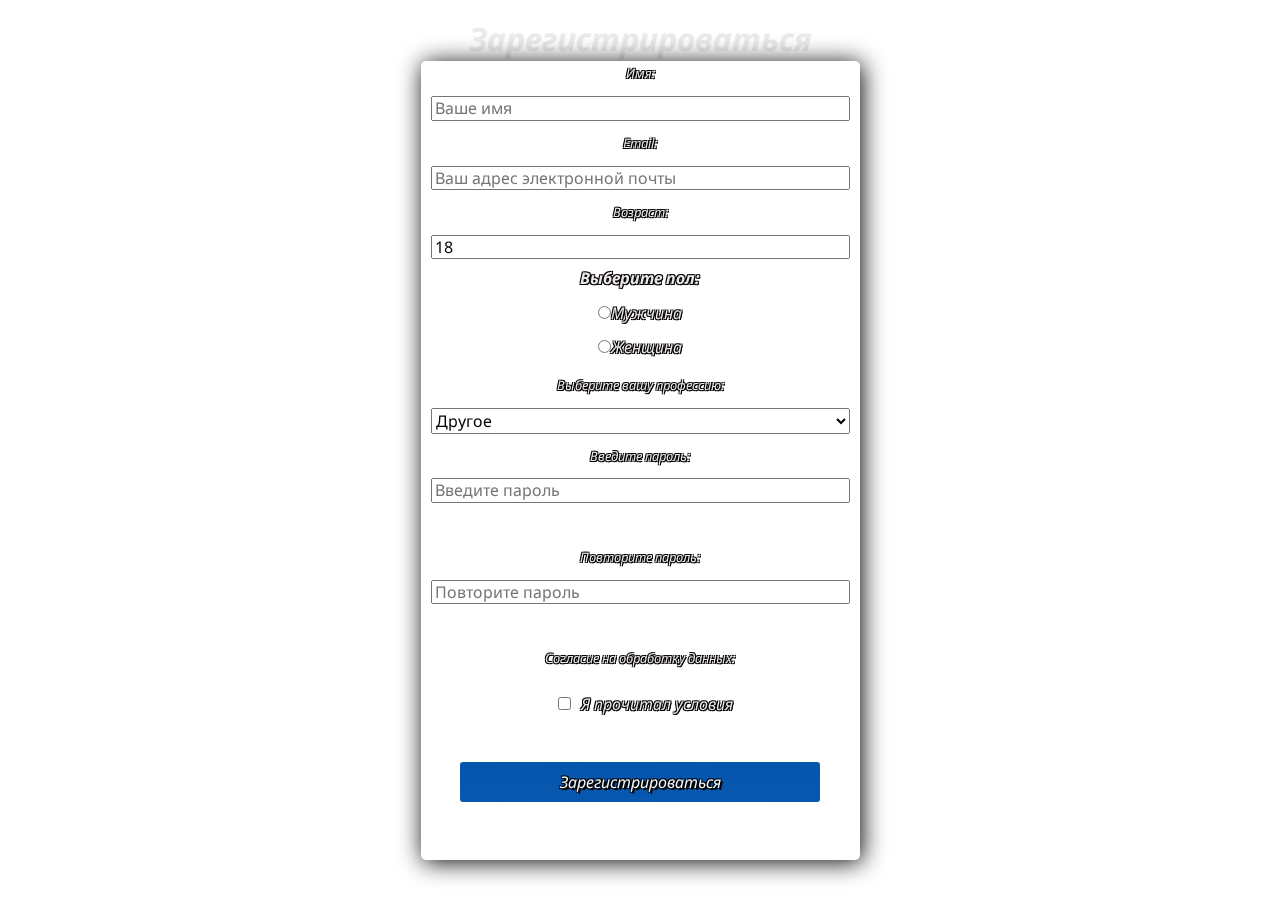
==== form/index.html @ 737b3307 "start js" ====
<!DOCTYPE html>
<html lang="ru">
<head>
    <meta charset="UTF-8">
    <meta http-equiv="X-UA-Compatible" content="IE=edge">
    <meta name="viewport" content="width=device-width, initial-scale=1.0">
    <title>Форма регистрации</title>
    <link href="https://fonts.googleapis.com/css2?family=Lora:ital,wght@0,400;0,500;0,600;0,700;1,400;1,500;1,600;1,700&family=Noto+Sans:ital,wght@0,100;0,200;0,300;0,400;1,100;1,200;1,300;1,400&display=swap" rel="stylesheet">
    <link rel="stylesheet" href="./assets/normalize.css">
    <link rel="stylesheet" href="./assets/index.css">
</head>
<body>
    <section class="registration wrapper">
        <div class="header">
        <h1 class="header__title">Зарегистрироваться</h1>
    </div>
    <form name="regictrationForm" action="" novalidate class="form">
        <label for="name" class="label">Имя:</label>
        <input class="user-info" id="name" name="name"  minlength="2" maxlength="20" required placeholder="Ваше имя">
        <label for="email" class="label">Email:</label>
        <input class="user-email" id="email" name="email" required placeholder="Ваш адрес электронной почты" pattern="([a-zA-Z0-9._-]+@[a-zA-Z0-9._-]+\.[a-zA-Z0-9_-]+)">
        <span class="error-message" id="age-error"></span>
        <label for="age" class="label">Возраст:</label>
        <input type="number" id="age" value="18" size="3" class="user-age" name="num" min="10" max="100" required placeholder="Введите ваш возраст">
        <div class="select-container">
        <label for="gender" class="label-select"><b>Выберите пол:</b></label>
        <p><input class="gender-input" id="man" name="gender" type="radio" value="man">Мужчина</p>
        <p><input class="gender-input" id="woman" name="gender" type="radio" value="woman">Женщина</p>
    </div>
        <label class="label" for="profession">Выберите вашу профессию:</label>
        <select class="select-input" id="profession"  class="profession" name="profession" required placeholder="Выберите вашу профессию">
            <option class="select__option" value="option1">Врач</option>
            <option class="select__option" value="option2">Программист</option>
            <option class="select__option" value="option3">Учитель</option>
            <option class="select__option" value="option4">Дизайнер</option>
            <option class="select__option" value="option5">Инженер</option>
            <option class="select__option" value="option6">Продавец</option>
            <option class="select__option" value="option7" selected disabled>Другое</option>
        </select>
        <div class="password-container">
        <label class="label" for="password">Введите пароль:</label>
        <input id="password" type="password" required  minlength="8" size="40" name="password" placeholder="Введите пароль" pattern="/(?=.*[0-9])(?=.*[!@#$%^&*])(?=.*[a-z])(?=.*[A-Z])[0-9a-zA-Z!@#$%^&*]{6,}/g"></p>
        <label class="label" for="password">Повторите пароль:</label>
        <input id="password" type="password" required  minlength="8" size="40" name="password" placeholder="Повторите пароль" pattern="/(?=.*[0-9])(?=.*[!@#$%^&*])(?=.*[a-z])(?=.*[A-Z])[0-9a-zA-Z!@#$%^&*]{6,}/g"></p>
    </div>
        <label class="label" for="checkbox">Согласие на обработку данных:</label>
        <p><input id="checkbox" type="checkbox" name="checkbox">Я прочитал условия</p>
        <p><input class="btn" type="submit"  name="submit" value="Зарегистрироваться"></p>
        <p class="error"></p>
</form>
</section>

    <script src="./assets/index.js"></script>
</body>
</html>
---- form/assets/index.css ----
html {
    box-sizing: border-box;
  }
  *,
  *::before,
  *::after {
    -webkit-box-sizing: inherit;
    box-sizing: inherit;
  }
  body {
    font-family: 'Noto Sans', sans-serif;
    background-image: url(/assets/bg-img.jpg);
    background-size: cover;
    display: flex;
    flex-direction: column;
    justify-content: space-between;

  }
  .wrapper {
    max-width: 1300px;
    margin: 0 auto;
    padding: 0 15px;
  }

  .header{
    max-width: 1300px;
    height: 40px;
    background-color: transparent;
  }
.header__title{
  text-align: center;
  color: rgb(236, 235, 235);
  font-family: 'Noto Sans', sans-serif;
  font-style: italic;
}
.form{
  text-align: center;
  margin: 0px auto;
  color: rgb(236, 230, 230);
  display: flex;
  flex-direction: column;
  border-radius: 5px;
  font-family: 'Noto Sans', sans-serif;
  font-style: italic;
  box-shadow: 2px 2px 25px 0 #040404;
  backdrop-filter: blur(10px);
  text-shadow:
  1px  1px 0 #000,
  -1px -1px 0 #000,
  1px -1px 0 #000,
  -1px  1px 0 #000,
  1px  1px 0 #000;
}
.label{
  padding: 5px;
  font-size: 13px;
}
.label-select{
  margin: 0px;
}
.gender-input{
  margin: 0px;
}
input, select{
  margin: 10px;
}
.select__option{
  box-shadow: 2px 2px 25px 0 #040404;
  border-radius: 5px;
  font-style: italic;
  font-family: 'Noto Sans', sans-serif;
  background-color: transparent;
}

.password-container{
  display: flex;
  flex-direction: column;
}
.btn{
  font-style: italic;
  font-family: 'Noto Sans', sans-serif;
  cursor: pointer;
  border: none;
  border-radius: 3px;
  height: 40px;
  width: 360px;
  color: aliceblue;
  text-shadow:
  2px  2px 0 #000,
  -1px -1px 0 #000,
  1px -1px 0 #000,
  -1px  1px 0 #000,
  1px  1px 0 #000;
  background-image: url(./bg-btn.JPG);
}
.btn:hover{
  opacity: 0.8;
  border: 1px solid #0d046c;
}
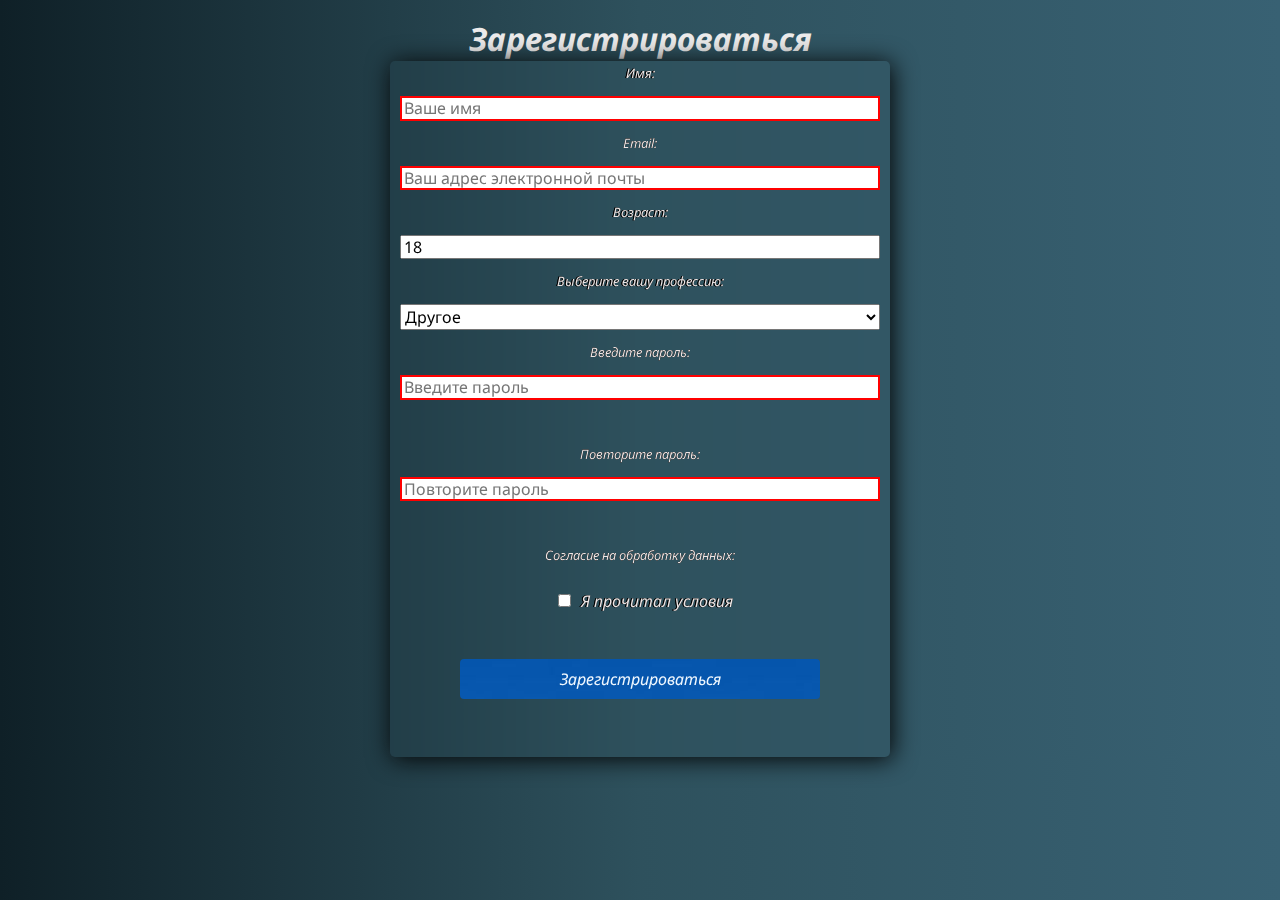
==== commit 71a8a4bd: "add correct password pattern" ====
--- a/form/index.html
+++ b/form/index.html
@@ -1,55 +1,71 @@
 <!DOCTYPE html>
 <html lang="ru">
+
 <head>
     <meta charset="UTF-8">
     <meta http-equiv="X-UA-Compatible" content="IE=edge">
     <meta name="viewport" content="width=device-width, initial-scale=1.0">
     <title>Форма регистрации</title>
-    <link href="https://fonts.googleapis.com/css2?family=Lora:ital,wght@0,400;0,500;0,600;0,700;1,400;1,500;1,600;1,700&family=Noto+Sans:ital,wght@0,100;0,200;0,300;0,400;1,100;1,200;1,300;1,400&display=swap" rel="stylesheet">
+    <link
+        href="https://fonts.googleapis.com/css2?family=Lora:ital,wght@0,400;0,500;0,600;0,700;1,400;1,500;1,600;1,700&family=Noto+Sans:ital,wght@0,100;0,200;0,300;0,400;1,100;1,200;1,300;1,400&display=swap"
+        rel="stylesheet">
     <link rel="stylesheet" href="./assets/normalize.css">
     <link rel="stylesheet" href="./assets/index.css">
 </head>
+
 <body>
     <section class="registration wrapper">
         <div class="header">
-        <h1 class="header__title">Зарегистрироваться</h1>
-    </div>
-    <form name="regictrationForm" action="" novalidate class="form">
-        <label for="name" class="label">Имя:</label>
-        <input class="user-info" id="name" name="name"  minlength="2" maxlength="20" required placeholder="Ваше имя">
-        <label for="email" class="label">Email:</label>
-        <input class="user-email" id="email" name="email" required placeholder="Ваш адрес электронной почты" pattern="([a-zA-Z0-9._-]+@[a-zA-Z0-9._-]+\.[a-zA-Z0-9_-]+)">
-        <span class="error-message" id="age-error"></span>
-        <label for="age" class="label">Возраст:</label>
-        <input type="number" id="age" value="18" size="3" class="user-age" name="num" min="10" max="100" required placeholder="Введите ваш возраст">
-        <div class="select-container">
-        <label for="gender" class="label-select"><b>Выберите пол:</b></label>
-        <p><input class="gender-input" id="man" name="gender" type="radio" value="man">Мужчина</p>
-        <p><input class="gender-input" id="woman" name="gender" type="radio" value="woman">Женщина</p>
-    </div>
-        <label class="label" for="profession">Выберите вашу профессию:</label>
-        <select class="select-input" id="profession"  class="profession" name="profession" required placeholder="Выберите вашу профессию">
-            <option class="select__option" value="option1">Врач</option>
-            <option class="select__option" value="option2">Программист</option>
-            <option class="select__option" value="option3">Учитель</option>
-            <option class="select__option" value="option4">Дизайнер</option>
-            <option class="select__option" value="option5">Инженер</option>
-            <option class="select__option" value="option6">Продавец</option>
-            <option class="select__option" value="option7" selected disabled>Другое</option>
-        </select>
-        <div class="password-container">
-        <label class="label" for="password">Введите пароль:</label>
-        <input id="password" type="password" required  minlength="8" size="40" name="password" placeholder="Введите пароль" pattern="/(?=.*[0-9])(?=.*[!@#$%^&*])(?=.*[a-z])(?=.*[A-Z])[0-9a-zA-Z!@#$%^&*]{6,}/g"></p>
-        <label class="label" for="password">Повторите пароль:</label>
-        <input id="password" type="password" required  minlength="8" size="40" name="password" placeholder="Повторите пароль" pattern="/(?=.*[0-9])(?=.*[!@#$%^&*])(?=.*[a-z])(?=.*[A-Z])[0-9a-zA-Z!@#$%^&*]{6,}/g"></p>
-    </div>
-        <label class="label" for="checkbox">Согласие на обработку данных:</label>
-        <p><input id="checkbox" type="checkbox" name="checkbox">Я прочитал условия</p>
-        <p><input class="btn" type="submit"  name="submit" value="Зарегистрироваться"></p>
-        <p class="error"></p>
-</form>
-</section>
+            <h1 class="header__title">Зарегистрироваться</h1>
+        </div>
+        <form name="registrationForm" action="/" novalidate class="form">
+            <label for="name" class="label">Имя:</label>
+            <input class="user-name" id="name" name="name" minlength="2" maxlength="20" required placeholder="Ваше имя">
+            <label for="email" class="label">Email:</label>
+            <input class="user-email" id="email" name="email" required placeholder="Ваш адрес электронной почты">
+            <span class="error-email" id="age-error"></span>
+            <label for="age" class="label">Возраст:</label>
+            <input type="number" id="age" value="18" size="3" class="user-age" name="age" min="10" max="100" required
+                placeholder="Введите ваш возраст">
+            <div class="select-container">
+                <!-- <label for="gender-input" class="label-select"><b>Выберите пол:</b></label>
+                <p><input class="gender-input" id="man" name="gender" type="radio" value="man">Мужчина</p>
+                <p><input class="gender-input" id="woman" name="gender" type="radio" value="woman">Женщина</p>
+                <span class="error-sex" id="age-error"></span> -->
+            </div>
+            <label class="label" for="profession">Выберите вашу профессию:</label>
+            <select class="select-input" id="profession" class="profession" name="profession" required
+                placeholder="Выберите вашу профессию">
+                <option class="select__option" value="option1">Врач</option>
+                <option class="select__option" value="option2">Программист</option>
+                <option class="select__option" value="option3">Учитель</option>
+                <option class="select__option" value="option4">Дизайнер</option>
+                <option class="select__option" value="option5">Инженер</option>
+                <option class="select__option" value="option6">Продавец</option>
+                <option class="select__option" value="option7" selected disabled>Другое</option>
+                <span class="error-profession" id="age-error"></span>
+            </select>
+            <div class="password-container">
+                <label class="label" for="password">Введите пароль:</label>
+                <input id="password" type="password" required minlength="8" size="40" name="password"
+                    placeholder="Введите пароль"
+                    pattern="(?=.*\d)(?=.*[a-z])(?=.*[A-Z]).{8,}"></p>
+                <span class="error-password" id="age-error"></span>
+                <label class="label" for="password">Повторите пароль:</label>
+                <input id="passwordRepeat" type="password" required minlength="8" size="40" name="passwordRepeat"
+                    placeholder="Повторите пароль"
+                    pattern="(?=.*\d)(?=.*[a-z])(?=.*[A-Z]).{8,}"></p>
+                <span class="error-password2" id="age-error"></span>
+            </div>
+            <label class="label" for="checkbox">Согласие на обработку данных:</label>
+            <p><input id="checkbox" type="checkbox" name="checkbox">Я прочитал условия</p>
+            <span class="error-checkbox" id="age-error"></span>
+            <p><input class="btn" type="submit" name="submit" value="Зарегистрироваться"></p>
+            <p class="error"></p>
+        </form>
+    </section>
 
-    <script src="./assets/index.js"></script>
+    <script defer src="./assets/index.js"></script>
 </body>
+
 </html>--- a/form/assets/index.css
+++ b/form/assets/index.css
@@ -9,7 +9,7 @@
   }
   body {
     font-family: 'Noto Sans', sans-serif;
-    background-image: url(/assets/bg-img.jpg);
+    background: linear-gradient(to right, #0f2027, #2e515d, #386173);
     background-size: cover;
     display: flex;
     flex-direction: column;
@@ -34,6 +34,7 @@
   font-style: italic;
 }
 .form{
+  min-width: 500px;
   text-align: center;
   margin: 0px auto;
   color: rgb(236, 230, 230);
@@ -45,11 +46,11 @@
   box-shadow: 2px 2px 25px 0 #040404;
   backdrop-filter: blur(10px);
   text-shadow:
-  1px  1px 0 #000,
-  -1px -1px 0 #000,
-  1px -1px 0 #000,
-  -1px  1px 0 #000,
-  1px  1px 0 #000;
+  0.2px   0.2px 0 #000,
+  -0.2px -0.2px 0 #000,
+  -0.2px -0.2px 0 #000,
+  -0.2px -0.2px 0 #000,
+  0.2px  0.2px 0 #000;
 }
 .label{
   padding: 5px;
@@ -80,20 +81,20 @@
   font-style: italic;
   font-family: 'Noto Sans', sans-serif;
   cursor: pointer;
+  background-color: rgb(41, 57, 194);
   border: none;
-  border-radius: 3px;
+  border-radius: 4px;
   height: 40px;
   width: 360px;
   color: aliceblue;
-  text-shadow:
-  2px  2px 0 #000,
-  -1px -1px 0 #000,
-  1px -1px 0 #000,
-  -1px  1px 0 #000,
-  1px  1px 0 #000;
   background-image: url(./bg-btn.JPG);
 }
 .btn:hover{
   opacity: 0.8;
-  border: 1px solid #0d046c;
+}
+input:invalid {
+  border: 2px solid red;
+}
+.valid {
+  background-color: green;
 }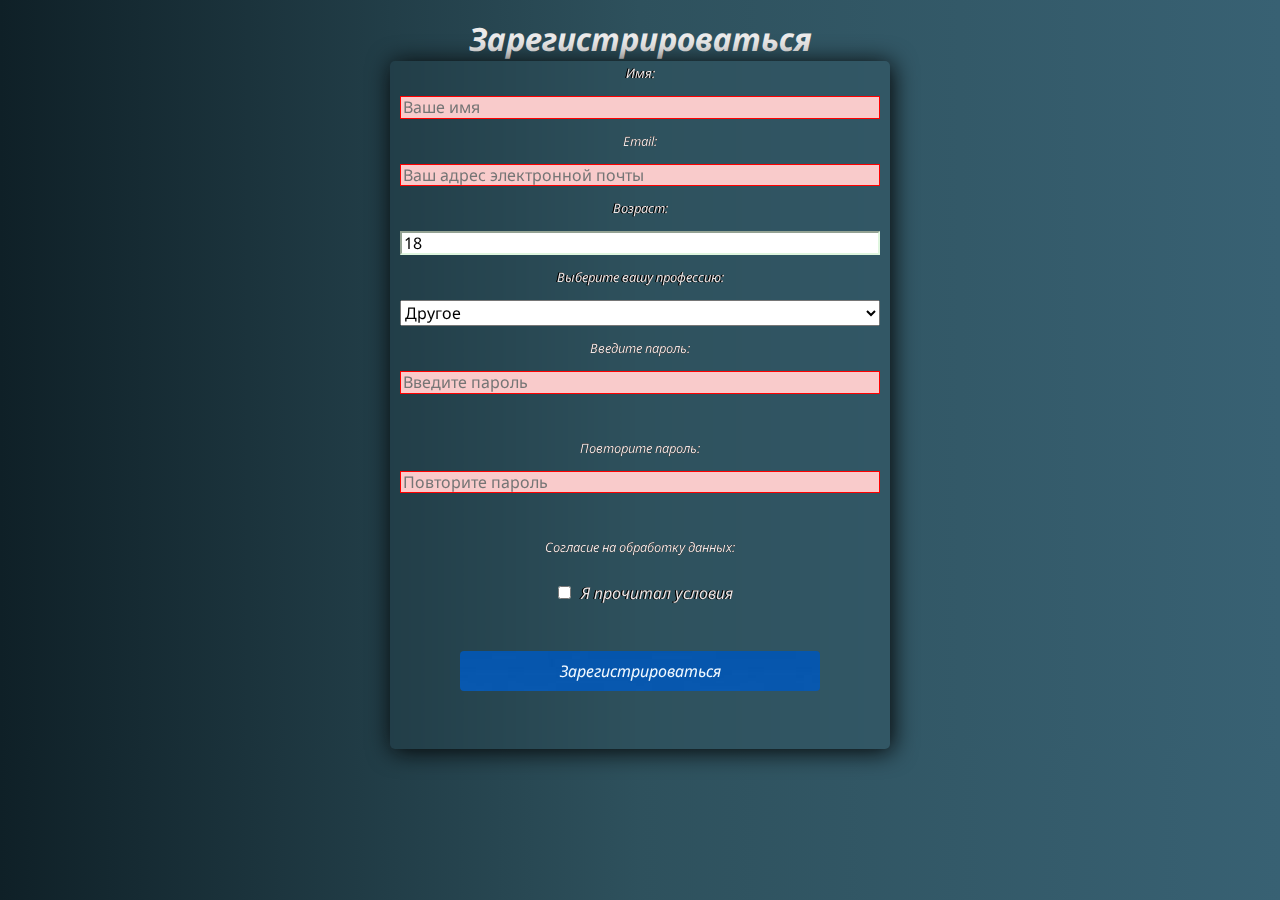
==== commit cf147536: "add uemail func  that doesn't work" ====
--- a/form/index.html
+++ b/form/index.html
@@ -18,12 +18,13 @@
         <div class="header">
             <h1 class="header__title">Зарегистрироваться</h1>
         </div>
-        <form name="registrationForm" action="/" novalidate class="form">
+        <form name="registrationForm" action="#" novalidate class="form">
             <label for="name" class="label">Имя:</label>
+            <span class="error-name"></span>
             <input class="user-name" id="name" name="name" minlength="2" maxlength="20" required placeholder="Ваше имя">
             <label for="email" class="label">Email:</label>
-            <input class="user-email" id="email" name="email" required placeholder="Ваш адрес электронной почты">
-            <span class="error-email" id="age-error"></span>
+            <span class="error-email"></span>
+            <input class="user-email" id="email" pattern="[a-z0-9._%+-]+@[a-z0-9.-]+.[a-z]{2,4}" name="email" required placeholder="Ваш адрес электронной почты">
             <label for="age" class="label">Возраст:</label>
             <input type="number" id="age" value="18" size="3" class="user-age" name="age" min="10" max="100" required
                 placeholder="Введите ваш возраст">
@@ -43,25 +44,26 @@
                 <option class="select__option" value="option5">Инженер</option>
                 <option class="select__option" value="option6">Продавец</option>
                 <option class="select__option" value="option7" selected disabled>Другое</option>
-                <span class="error-profession" id="age-error"></span>
+                <span class="error-profession"></span>
             </select>
             <div class="password-container">
                 <label class="label" for="password">Введите пароль:</label>
+                <span class="error-password"></span>
                 <input id="password" type="password" required minlength="8" size="40" name="password"
                     placeholder="Введите пароль"
                     pattern="(?=.*\d)(?=.*[a-z])(?=.*[A-Z]).{8,}"></p>
-                <span class="error-password" id="age-error"></span>
                 <label class="label" for="password">Повторите пароль:</label>
+                <span class="error-password2"></span>
                 <input id="passwordRepeat" type="password" required minlength="8" size="40" name="passwordRepeat"
                     placeholder="Повторите пароль"
                     pattern="(?=.*\d)(?=.*[a-z])(?=.*[A-Z]).{8,}"></p>
-                <span class="error-password2" id="age-error"></span>
             </div>
             <label class="label" for="checkbox">Согласие на обработку данных:</label>
+            <span class="error-checkbox" ></span>
             <p><input id="checkbox" type="checkbox" name="checkbox">Я прочитал условия</p>
-            <span class="error-checkbox" id="age-error"></span>
+
             <p><input class="btn" type="submit" name="submit" value="Зарегистрироваться"></p>
-            <p class="error"></p>
+            <p class="errorsInfo"></p>
         </form>
     </section>
 
--- a/form/assets/index.css
+++ b/form/assets/index.css
@@ -93,8 +93,16 @@
   opacity: 0.8;
 }
 input:invalid {
-  border: 2px solid red;
+  background-color: rgb(249, 203, 203);
+  border: 1px solid red;
 }
-.valid {
-  background-color: green;
+input:valid {
+  border-color: rgb(223, 246, 223);
+}
+.error-password,
+.error-password2,
+.error-name,
+.error-email{
+  color: red;
+  border: 1 solid red;
 }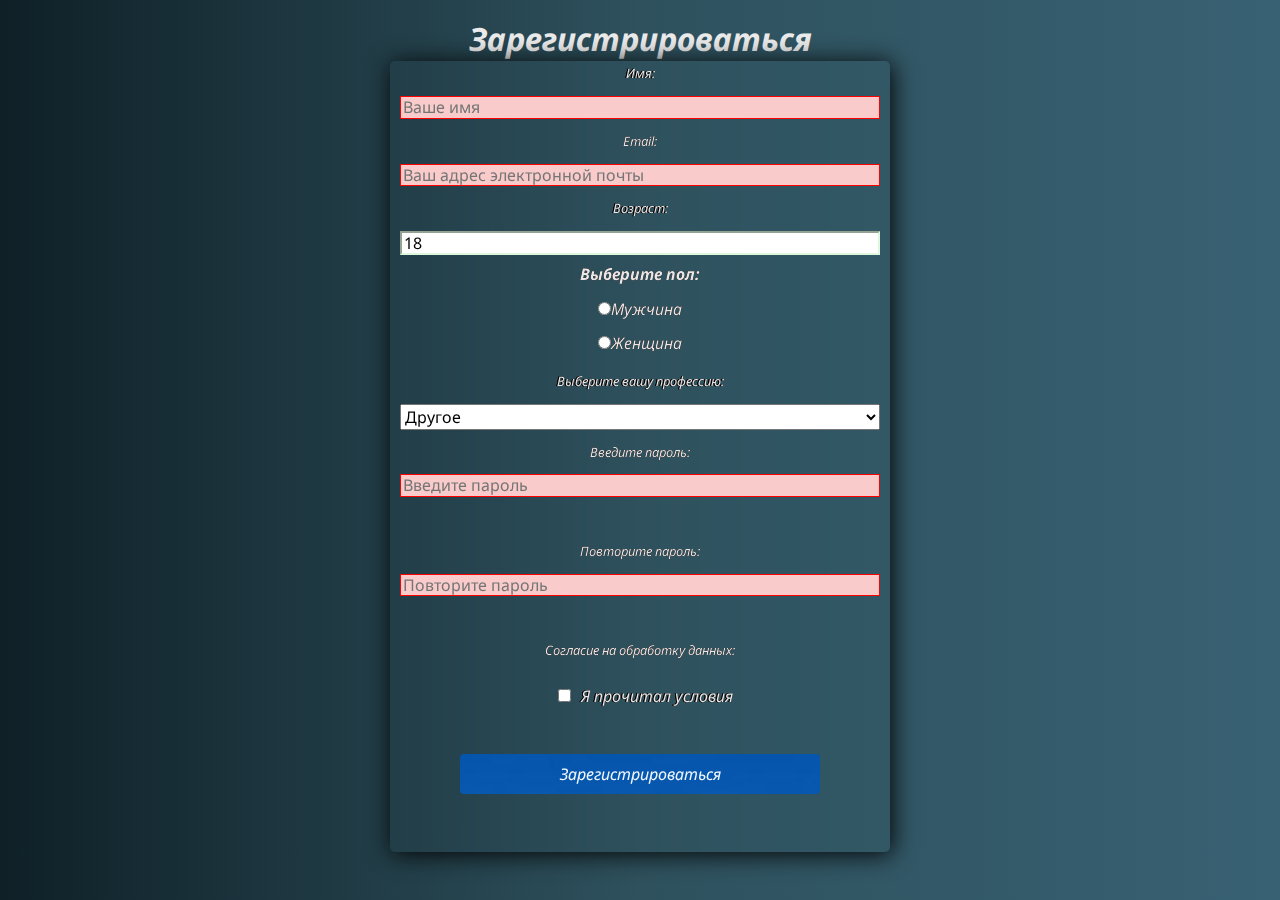
==== commit 4050e183: "add checkbox func" ====
--- a/form/index.html
+++ b/form/index.html
@@ -29,11 +29,12 @@
             <input type="number" id="age" value="18" size="3" class="user-age" name="age" min="10" max="100" required
                 placeholder="Введите ваш возраст">
             <div class="select-container">
-                <!-- <label for="gender-input" class="label-select"><b>Выберите пол:</b></label>
+                <span class="error-sex" id="age-error"></span>
+                <label for="gender-input" class="label-select"><b>Выберите пол:</b></label>
                 <p><input class="gender-input" id="man" name="gender" type="radio" value="man">Мужчина</p>
                 <p><input class="gender-input" id="woman" name="gender" type="radio" value="woman">Женщина</p>
-                <span class="error-sex" id="age-error"></span> -->
             </div>
+            <span class="error-profession"></span>
             <label class="label" for="profession">Выберите вашу профессию:</label>
             <select class="select-input" id="profession" class="profession" name="profession" required
                 placeholder="Выберите вашу профессию">
@@ -44,7 +45,6 @@
                 <option class="select__option" value="option5">Инженер</option>
                 <option class="select__option" value="option6">Продавец</option>
                 <option class="select__option" value="option7" selected disabled>Другое</option>
-                <span class="error-profession"></span>
             </select>
             <div class="password-container">
                 <label class="label" for="password">Введите пароль:</label>
@@ -58,10 +58,9 @@
                     placeholder="Повторите пароль"
                     pattern="(?=.*\d)(?=.*[a-z])(?=.*[A-Z]).{8,}"></p>
             </div>
+            <span class="error-checkbox" ></span>
             <label class="label" for="checkbox">Согласие на обработку данных:</label>
-            <span class="error-checkbox" ></span>
             <p><input id="checkbox" type="checkbox" name="checkbox">Я прочитал условия</p>
-
             <p><input class="btn" type="submit" name="submit" value="Зарегистрироваться"></p>
             <p class="errorsInfo"></p>
         </form>
--- a/form/assets/index.css
+++ b/form/assets/index.css
@@ -35,6 +35,7 @@
 }
 .form{
   min-width: 500px;
+  max-height: 800px;
   text-align: center;
   margin: 0px auto;
   color: rgb(236, 230, 230);
@@ -102,7 +103,12 @@
 .error-password,
 .error-password2,
 .error-name,
-.error-email{
+.error-email,
+.error-checkbox,
+.error-profession{
+  font-size: 15px;
+  font-style: italic;
+  font-family: 'Noto Sans', sans-serif;
   color: red;
   border: 1 solid red;
 }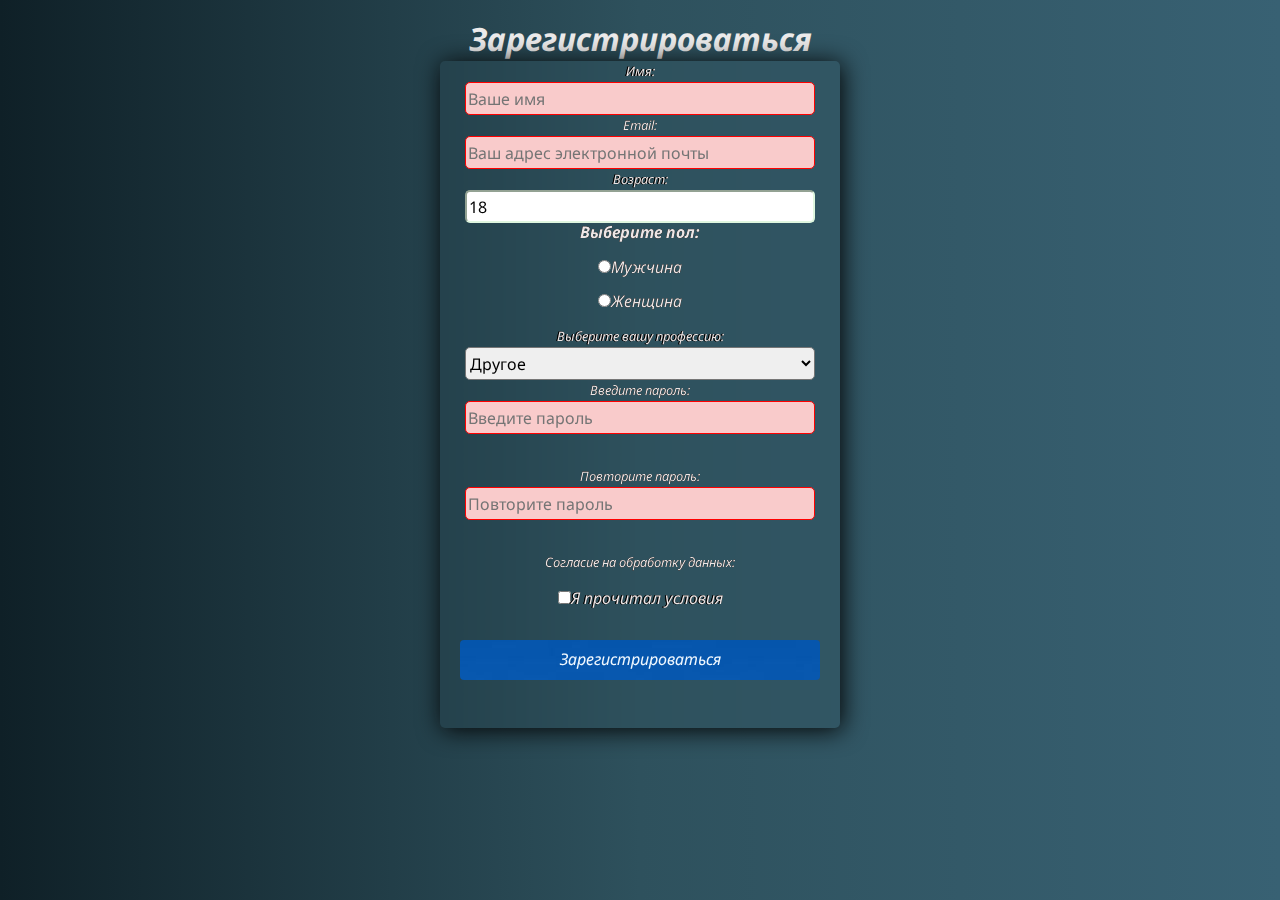
==== commit 8999aa98: "some сorrection password func and css" ====
--- a/form/index.html
+++ b/form/index.html
@@ -21,12 +21,12 @@
         <form name="registrationForm" action="#" novalidate class="form">
             <label for="name" class="label">Имя:</label>
             <span class="error-name"></span>
-            <input class="user-name" id="name" name="name" minlength="2" maxlength="20" required placeholder="Ваше имя">
+            <input class="input" id="name" name="name" minlength="2" maxlength="20" required placeholder="Ваше имя">
             <label for="email" class="label">Email:</label>
             <span class="error-email"></span>
-            <input class="user-email" id="email" pattern="[a-z0-9._%+-]+@[a-z0-9.-]+.[a-z]{2,4}" name="email" required placeholder="Ваш адрес электронной почты">
+            <input class="input" id="email" name="email" required placeholder="Ваш адрес электронной почты">
             <label for="age" class="label">Возраст:</label>
-            <input type="number" id="age" value="18" size="3" class="user-age" name="age" min="10" max="100" required
+            <input type="number" id="age" value="18" size="3" class="input" name="age" min="10" max="100" required
                 placeholder="Введите ваш возраст">
             <div class="select-container">
                 <span class="error-sex" id="age-error"></span>
@@ -49,20 +49,22 @@
             <div class="password-container">
                 <label class="label" for="password">Введите пароль:</label>
                 <span class="error-password"></span>
-                <input id="password" type="password" required minlength="8" size="40" name="password"
+                <input id="password" class="input" type="password" required minlength="8" size="40" name="password"
                     placeholder="Введите пароль"
                     pattern="(?=.*\d)(?=.*[a-z])(?=.*[A-Z]).{8,}"></p>
                 <label class="label" for="password">Повторите пароль:</label>
                 <span class="error-password2"></span>
-                <input id="passwordRepeat" type="password" required minlength="8" size="40" name="passwordRepeat"
+                <input class="input" id="passwordRepeat" type="password" required minlength="8" size="40" name="passwordRepeat"
                     placeholder="Повторите пароль"
                     pattern="(?=.*\d)(?=.*[a-z])(?=.*[A-Z]).{8,}"></p>
             </div>
+            <div class="agreement">
             <span class="error-checkbox" ></span>
             <label class="label" for="checkbox">Согласие на обработку данных:</label>
-            <p><input id="checkbox" type="checkbox" name="checkbox">Я прочитал условия</p>
+            <p><input class="checkbox" id="checkbox" type="checkbox" name="checkbox">Я прочитал условия</p>
             <p><input class="btn" type="submit" name="submit" value="Зарегистрироваться"></p>
             <p class="errorsInfo"></p>
+        </div>
         </form>
     </section>
 
--- a/form/assets/index.css
+++ b/form/assets/index.css
@@ -7,13 +7,14 @@
     -webkit-box-sizing: inherit;
     box-sizing: inherit;
   }
-  body {
+  body{
     font-family: 'Noto Sans', sans-serif;
     background: linear-gradient(to right, #0f2027, #2e515d, #386173);
     background-size: cover;
     display: flex;
     flex-direction: column;
     justify-content: space-between;
+
 
   }
   .wrapper {
@@ -34,8 +35,7 @@
   font-style: italic;
 }
 .form{
-  min-width: 500px;
-  max-height: 800px;
+  min-width: 400px;
   text-align: center;
   margin: 0px auto;
   color: rgb(236, 230, 230);
@@ -54,7 +54,7 @@
   0.2px  0.2px 0 #000;
 }
 .label{
-  padding: 5px;
+  padding: 3px;
   font-size: 13px;
 }
 .label-select{
@@ -64,8 +64,14 @@
   margin: 0px;
 }
 input, select{
-  margin: 10px;
+  margin: auto;
 }
+.input, .select-input{
+  border-radius: 5px;
+  height: 33px;
+  width: 350px;
+}
+
 .select__option{
   box-shadow: 2px 2px 25px 0 #040404;
   border-radius: 5px;
@@ -77,7 +83,14 @@
 .password-container{
   display: flex;
   flex-direction: column;
+  margin: auto;
 }
+.agreement{
+  display: flex;
+  flex-direction: column;
+  margin-bottom: 0px;
+}
+
 .btn{
   font-style: italic;
   font-family: 'Noto Sans', sans-serif;
@@ -106,9 +119,16 @@
 .error-email,
 .error-checkbox,
 .error-profession{
+  margin: 0;
   font-size: 15px;
   font-style: italic;
   font-family: 'Noto Sans', sans-serif;
-  color: red;
+  color: rgb(254, 6, 6);
   border: 1 solid red;
+  text-shadow:
+  0.2px   0.2px 0 #000,
+  -0.2px -0.2px 0 #000,
+  -0.2px -0.2px 0 #000,
+  -0.2px -0.2px 0 #000,
+  0.2px  0.2px 0 #000;
 }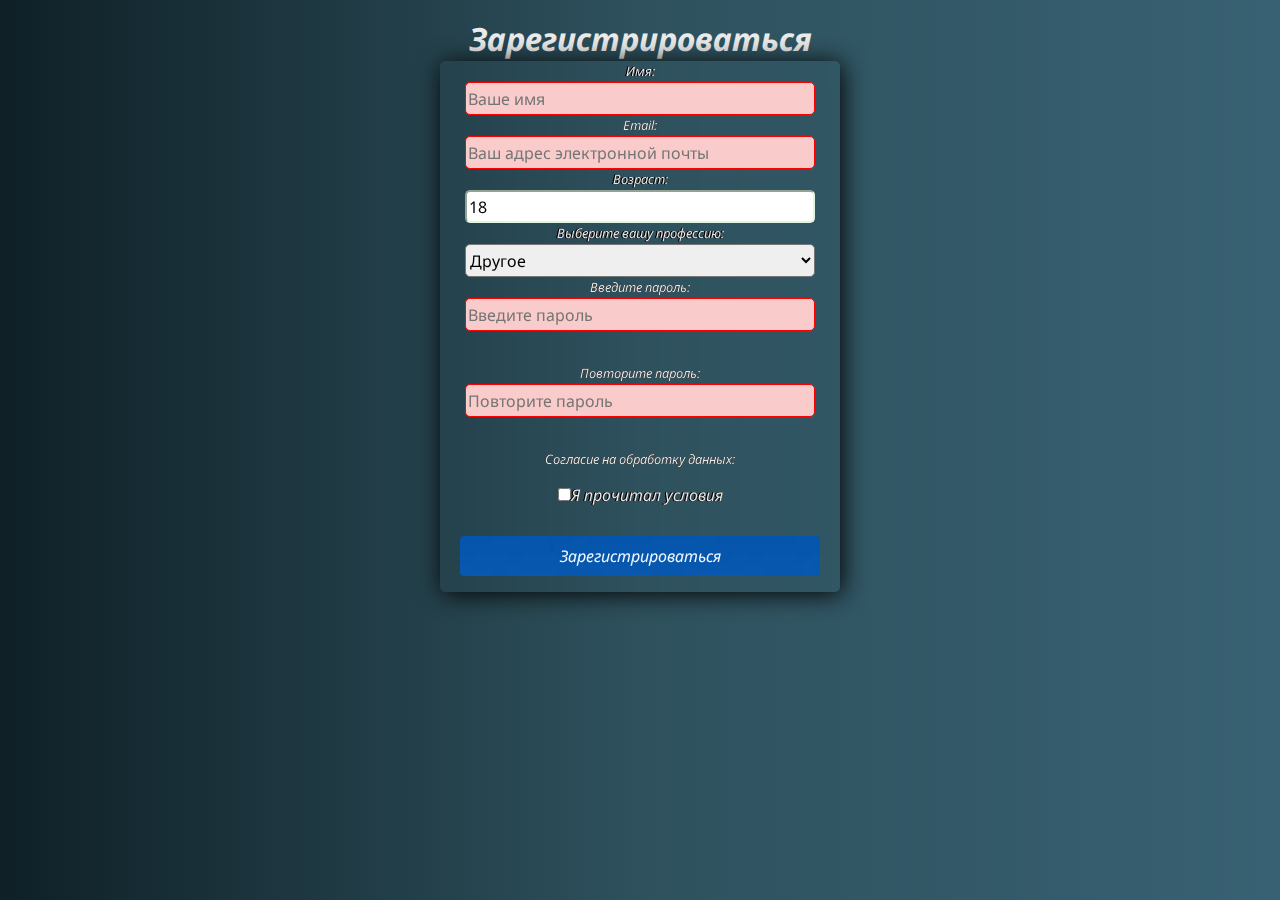
==== commit a1907bc9: "add isValidate func" ====
--- a/form/index.html
+++ b/form/index.html
@@ -28,12 +28,12 @@
             <label for="age" class="label">Возраст:</label>
             <input type="number" id="age" value="18" size="3" class="input" name="age" min="10" max="100" required
                 placeholder="Введите ваш возраст">
-            <div class="select-container">
+            <!-- <div class="select-container">
                 <span class="error-sex" id="age-error"></span>
                 <label for="gender-input" class="label-select"><b>Выберите пол:</b></label>
                 <p><input class="gender-input" id="man" name="gender" type="radio" value="man">Мужчина</p>
                 <p><input class="gender-input" id="woman" name="gender" type="radio" value="woman">Женщина</p>
-            </div>
+            </div> -->
             <span class="error-profession"></span>
             <label class="label" for="profession">Выберите вашу профессию:</label>
             <select class="select-input" id="profession" class="profession" name="profession" required
@@ -62,8 +62,8 @@
             <span class="error-checkbox" ></span>
             <label class="label" for="checkbox">Согласие на обработку данных:</label>
             <p><input class="checkbox" id="checkbox" type="checkbox" name="checkbox">Я прочитал условия</p>
+            <p class="errorsInfo"></p>
             <p><input class="btn" type="submit" name="submit" value="Зарегистрироваться"></p>
-            <p class="errorsInfo"></p>
         </div>
         </form>
     </section>
--- a/form/assets/index.css
+++ b/form/assets/index.css
@@ -118,9 +118,10 @@
 .error-name,
 .error-email,
 .error-checkbox,
-.error-profession{
+.error-profession,
+.errorsInfo{
   margin: 0;
-  font-size: 15px;
+  font-size: 10px;
   font-style: italic;
   font-family: 'Noto Sans', sans-serif;
   color: rgb(254, 6, 6);
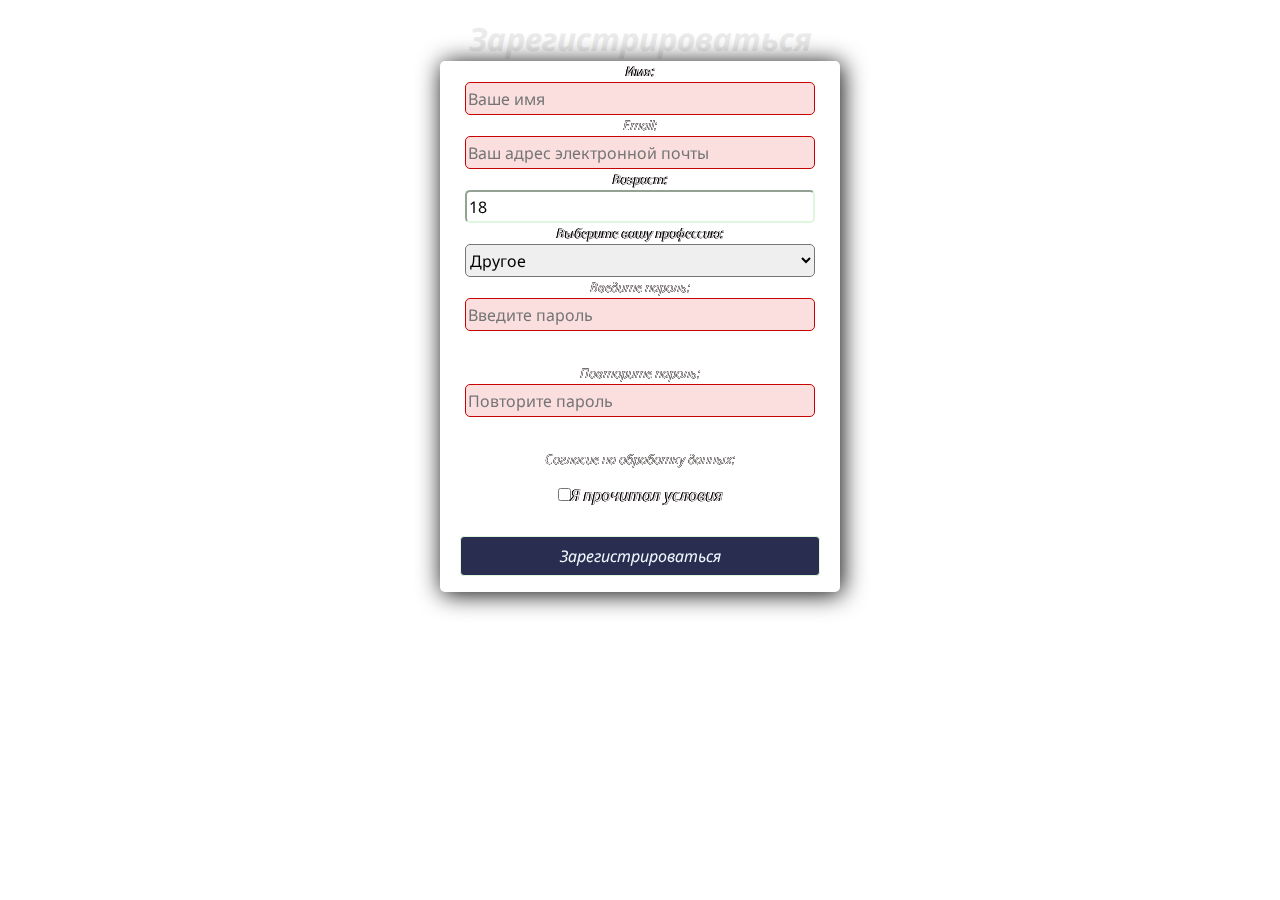
==== commit fb7f75e7: "fix css" ====
--- a/form/index.html
+++ b/form/index.html
@@ -9,8 +9,8 @@
     <link
         href="https://fonts.googleapis.com/css2?family=Lora:ital,wght@0,400;0,500;0,600;0,700;1,400;1,500;1,600;1,700&family=Noto+Sans:ital,wght@0,100;0,200;0,300;0,400;1,100;1,200;1,300;1,400&display=swap"
         rel="stylesheet">
-    <link rel="stylesheet" href="./assets/normalize.css">
-    <link rel="stylesheet" href="./assets/index.css">
+        <link rel="stylesheet" href="./assets/style/normalize.css">
+        <link rel="stylesheet" href="./assets/style/index.css">
 </head>
 
 <body>
@@ -46,7 +46,6 @@
                 <option class="select__option" value="option6">Продавец</option>
                 <option class="select__option" value="option7" selected disabled>Другое</option>
             </select>
-            <div class="password-container">
                 <label class="label" for="password">Введите пароль:</label>
                 <span class="error-password"></span>
                 <input id="password" class="input" type="password" required minlength="8" size="40" name="password"
@@ -57,14 +56,12 @@
                 <input class="input" id="passwordRepeat" type="password" required minlength="8" size="40" name="passwordRepeat"
                     placeholder="Повторите пароль"
                     pattern="(?=.*\d)(?=.*[a-z])(?=.*[A-Z]).{8,}"></p>
-            </div>
-            <div class="agreement">
             <span class="error-checkbox" ></span>
             <label class="label" for="checkbox">Согласие на обработку данных:</label>
             <p><input class="checkbox" id="checkbox" type="checkbox" name="checkbox">Я прочитал условия</p>
             <p class="errorsInfo"></p>
             <p><input class="btn" type="submit" name="submit" value="Зарегистрироваться"></p>
-        </div>
+
         </form>
     </section>
 
--- a/form/assets/style/index.css
+++ b/form/assets/style/index.css
@@ -0,0 +1,124 @@
+html {
+    box-sizing: border-box;
+  }
+  *,
+  *::before,
+  *::after {
+    -webkit-box-sizing: inherit;
+    box-sizing: inherit;
+  }
+  body{
+    font-family: 'Noto Sans', sans-serif;
+    background-size: cover;
+    display: flex;
+    flex-direction: column;
+    justify-content: space-between;
+    background-image: url(/assets/img/bg-img.jpg);
+  }
+  .wrapper {
+    max-width: 1300px;
+    margin: 0 auto;
+    padding: 0 15px;
+  }
+
+  .header{
+    max-width: 1300px;
+    height: 40px;
+    background-color: transparent;
+  }
+.header__title{
+  text-align: center;
+  color: rgb(236, 235, 235);
+  font-family: 'Noto Sans', sans-serif;
+  font-style: italic;
+}
+.form{
+  min-width: 400px;
+  text-align: center;
+  margin: 0px auto;
+  color: rgb(236, 230, 230);
+  display: flex;
+  flex-direction: column;
+  border-radius: 5px;
+  font-family: 'Noto Sans', sans-serif;
+  font-style: italic;
+  box-shadow: 2px 2px 25px 0 #040404;
+  backdrop-filter: blur(10px);
+  text-shadow:
+  0.2px   0.2px 0 #000,
+  -0.2px -0.2px 0 #000,
+  -0.2px -0.2px 0 #000,
+  -0.2px -0.2px 0 #000,
+  0.2px  0.2px 0 #000;
+}
+.label{
+  padding: 3px;
+  font-size: 13px;
+}
+.label-select{
+  margin: 0px;
+}
+.gender-input{
+  margin: 0px;
+}
+input, select{
+  margin: auto;
+}
+.input, .select-input{
+  border-radius: 5px;
+  height: 33px;
+  width: 350px;
+}
+.select__option{
+  box-shadow: 2px 2px 25px 0 #040404;
+  border-radius: 5px;
+  font-style: italic;
+  font-family: 'Noto Sans', sans-serif;
+  background-color: transparent;
+}
+
+.agreement{
+  display: flex;
+  flex-direction: column;
+}
+.btn{
+  font-style: italic;
+  font-family: 'Noto Sans', sans-serif;
+  cursor: pointer;
+  background-color: #292d50;
+  border: 1px solid #1d1f37;
+  border-radius: 4px;
+  height: 40px;
+  width: 360px;
+  color: aliceblue;
+
+}
+.btn:hover{
+  opacity: 0.8;
+}
+input:invalid {
+  background-color: rgb(251, 223, 223);
+  border: 1px solid rgb(199, 2, 2);
+}
+input:valid {
+  border-color: rgb(223, 246, 223);
+}
+.error-password,
+.error-password2,
+.error-name,
+.error-email,
+.error-checkbox,
+.error-profession,
+.errorsInfo{
+  margin: 0;
+  font-size: 10px;
+  font-style: italic;
+  font-family: 'Noto Sans', sans-serif;
+  color: rgb(254, 6, 6);
+  text-shadow:
+  0.2px   0.2px 0 #000,
+  -0.2px -0.2px 0 #000,
+  -0.2px -0.2px 0 #000,
+  -0.2px -0.2px 0 #000,
+  0.2px  0.2px 0 #000;
+}
